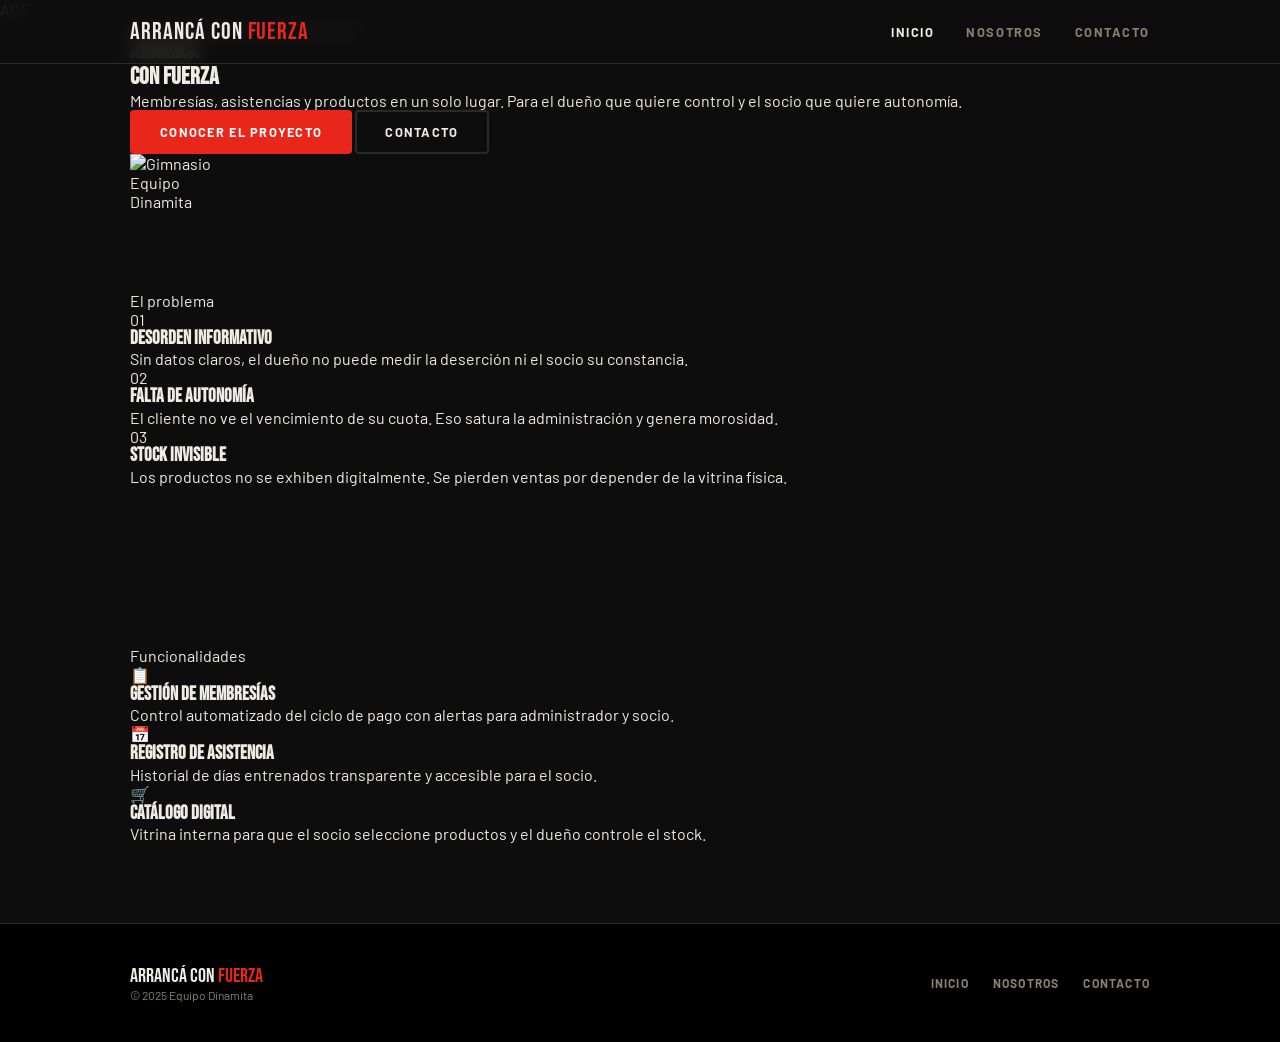
==== index.html @ 17563b1c "cracion de la estructiura de la pagina de inicio" ====
<!DOCTYPE html>
<html lang="es">
<head>
  <meta charset="UTF-8" />
  <meta name="viewport" content="width=device-width, initial-scale=1.0" />
  <title>Arrancá con Fuerza</title>
  <link rel="stylesheet" href="style.css" />
  <link rel="stylesheet" href="home.css" />
</head>
<body>

  <header class="navbar">
    <div class="navbar__inner">
      <a href="index.html" class="navbar__logo">Arrancá con <span>Fuerza</span></a>
      <nav class="navbar__links">
        <a href="index.html" class="active">Inicio</a>
        <a href="about.html">Nosotros</a>
        <a href="contact.html">Contacto</a>
      </nav>
    </div>
  </header>

  <main>

    <!-- HERO -->
    <section class="hero">
      <div class="hero__bg-text">ACF</div>
      <div class="container hero__inner">
        <div class="hero__content">
          <p class="hero__label">Sistema de gestión de gimnasios</p>
          <h1 class="hero__title">Arrancá<br>con <span>Fuerza</span></h1>
          <p class="hero__desc">Membresías, asistencias y productos en un solo lugar. Para el dueño que quiere control y el socio que quiere autonomía.</p>
          <div class="hero__actions">
            <a href="about.html" class="btn btn-primary">Conocer el proyecto</a>
            <a href="contact.html" class="btn btn-outline">Contacto</a>
          </div>
        </div>
        <div class="hero__image">
          <img src="https://images.unsplash.com/photo-1534438327276-14e5300c3a48?w=700&q=80" alt="Gimnasio" />
          <div class="hero__image-badge">Equipo<br><span>Dinamita</span></div>
        </div>
      </div>
    </section>

    <!-- PROBLEMAS -->
    <section class="section problems">
      <div class="container">
        <p class="section-label">El problema</p>
        <div class="problems__grid">
          <div class="problem-card">
            <span class="problem-card__num">01</span>
            <h3>Desorden informativo</h3>
            <p>Sin datos claros, el dueño no puede medir la deserción ni el socio su constancia.</p>
          </div>
          <div class="problem-card">
            <span class="problem-card__num">02</span>
            <h3>Falta de autonomía</h3>
            <p>El cliente no ve el vencimiento de su cuota. Eso satura la administración y genera morosidad.</p>
          </div>
          <div class="problem-card">
            <span class="problem-card__num">03</span>
            <h3>Stock invisible</h3>
            <p>Los productos no se exhiben digitalmente. Se pierden ventas por depender de la vitrina física.</p>
          </div>
        </div>
      </div>
    </section>

    <!-- FUNCIONALIDADES -->
    <section class="section features">
      <div class="container">
        <p class="section-label">Funcionalidades</p>
        <div class="features__grid">
          <div class="feature">
            <div class="feature__icon">📋</div>
            <h3>Gestión de membresías</h3>
            <p>Control automatizado del ciclo de pago con alertas para administrador y socio.</p>
          </div>
          <div class="feature">
            <div class="feature__icon">📅</div>
            <h3>Registro de asistencia</h3>
            <p>Historial de días entrenados transparente y accesible para el socio.</p>
          </div>
          <div class="feature">
            <div class="feature__icon">🛒</div>
            <h3>Catálogo digital</h3>
            <p>Vitrina interna para que el socio seleccione productos y el dueño controle el stock.</p>
          </div>
        </div>
      </div>
    </section>

  </main>

  <footer class="footer">
    <div class="footer__inner">
      <div>
        <p class="footer__logo">Arrancá con <span>Fuerza</span></p>
        <p class="footer__copy">© 2025 Equipo Dinamita</p>
      </div>
      <nav class="footer__nav">
        <a href="index.html">Inicio</a>
        <a href="about.html">Nosotros</a>
        <a href="contact.html">Contacto</a>
      </nav>
    </div>
  </footer>

</body>
</html>
---- style.css ----
@import url('https://fonts.googleapis.com/css2?family=Bebas+Neue&family=Barlow:wght@400;600;700&display=swap');

/* === VARIABLES === */
:root {
  --bg:          #0d0d0d;
  --surface:     #1a1a1a;
  --border:      #2a2a2a;
  --accent:      #e8261a;
  --text:        #f0ece4;
  --text-muted:  #8a8070;

  --font-display: 'Bebas Neue', sans-serif;
  --font-body:    'Barlow', sans-serif;

  --navbar-h: 64px;
  --container: 1100px;
  --gap: clamp(1rem, 5vw, 2.5rem);
  --ease: 200ms ease;
}

/* === RESET === */
*, *::before, *::after { box-sizing: border-box; margin: 0; padding: 0; }
body {
  font-family: var(--font-body);
  background: var(--bg);
  color: var(--text);
  overflow-x: hidden;
  -webkit-font-smoothing: antialiased;
}
a { color: inherit; text-decoration: none; }
ul { list-style: none; }
img { display: block; max-width: 100%; }
h1, h2, h3, h4 { font-family: var(--font-display); line-height: 1.1; }

/* === LAYOUT === */
.container {
  width: 100%;
  max-width: var(--container);
  margin-inline: auto;
  padding-inline: var(--gap);
}
.section { padding-block: 5rem; }

/* === NAVBAR === */
.navbar {
  position: fixed;
  inset: 0 0 auto 0;
  height: var(--navbar-h);
  display: flex;
  align-items: center;
  background: rgba(13,13,13,0.85);
  backdrop-filter: blur(10px);
  border-bottom: 1px solid var(--border);
  z-index: 100;
}
.navbar__inner {
  display: flex;
  align-items: center;
  justify-content: space-between;
  width: 100%;
  max-width: var(--container);
  margin-inline: auto;
  padding-inline: var(--gap);
}
.navbar__logo {
  font-family: var(--font-display);
  font-size: 1.5rem;
  letter-spacing: 0.04em;
}
.navbar__logo span { color: var(--accent); }
.navbar__links { display: flex; gap: 2rem; }
.navbar__links a {
  font-size: 0.8rem;
  font-weight: 700;
  letter-spacing: 0.12em;
  text-transform: uppercase;
  color: var(--text-muted);
  transition: color var(--ease);
}
.navbar__links a:hover,
.navbar__links a.active { color: var(--text); }

/* === FOOTER === */
.footer {
  background: #000;
  border-top: 1px solid var(--border);
  padding-block: 2.5rem;
}
.footer__inner {
  display: flex;
  align-items: center;
  justify-content: space-between;
  flex-wrap: wrap;
  gap: 1rem;
  max-width: var(--container);
  margin-inline: auto;
  padding-inline: var(--gap);
}
.footer__logo { font-family: var(--font-display); font-size: 1.25rem; }
.footer__logo span { color: var(--accent); }
.footer__copy { font-size: 0.75rem; color: var(--text-muted); }
.footer__nav { display: flex; gap: 1.5rem; }
.footer__nav a {
  font-size: 0.75rem;
  font-weight: 700;
  letter-spacing: 0.1em;
  text-transform: uppercase;
  color: var(--text-muted);
  transition: color var(--ease);
}
.footer__nav a:hover { color: var(--accent); }

/* === BOTONES === */
.btn {
  display: inline-flex;
  align-items: center;
  gap: 0.5rem;
  font-family: var(--font-body);
  font-size: 0.8rem;
  font-weight: 700;
  letter-spacing: 0.1em;
  text-transform: uppercase;
  padding: 0.75rem 1.75rem;
  border-radius: 4px;
  border: 2px solid transparent;
  cursor: pointer;
  transition: all var(--ease);
}
.btn-primary { background: var(--accent); color: #fff; border-color: var(--accent); }
.btn-primary:hover { background: #ff3d2e; border-color: #ff3d2e; }
.btn-outline { background: transparent; color: var(--text); border-color: var(--border); }
.btn-outline:hover { border-color: var(--accent); color: var(--accent); }

/* === RESPONSIVE === */
@media (max-width: 768px) {
  .navbar__links { display: none; }
  .footer__inner { flex-direction: column; align-items: flex-start; }
  .footer__nav { flex-wrap: wrap; }
}
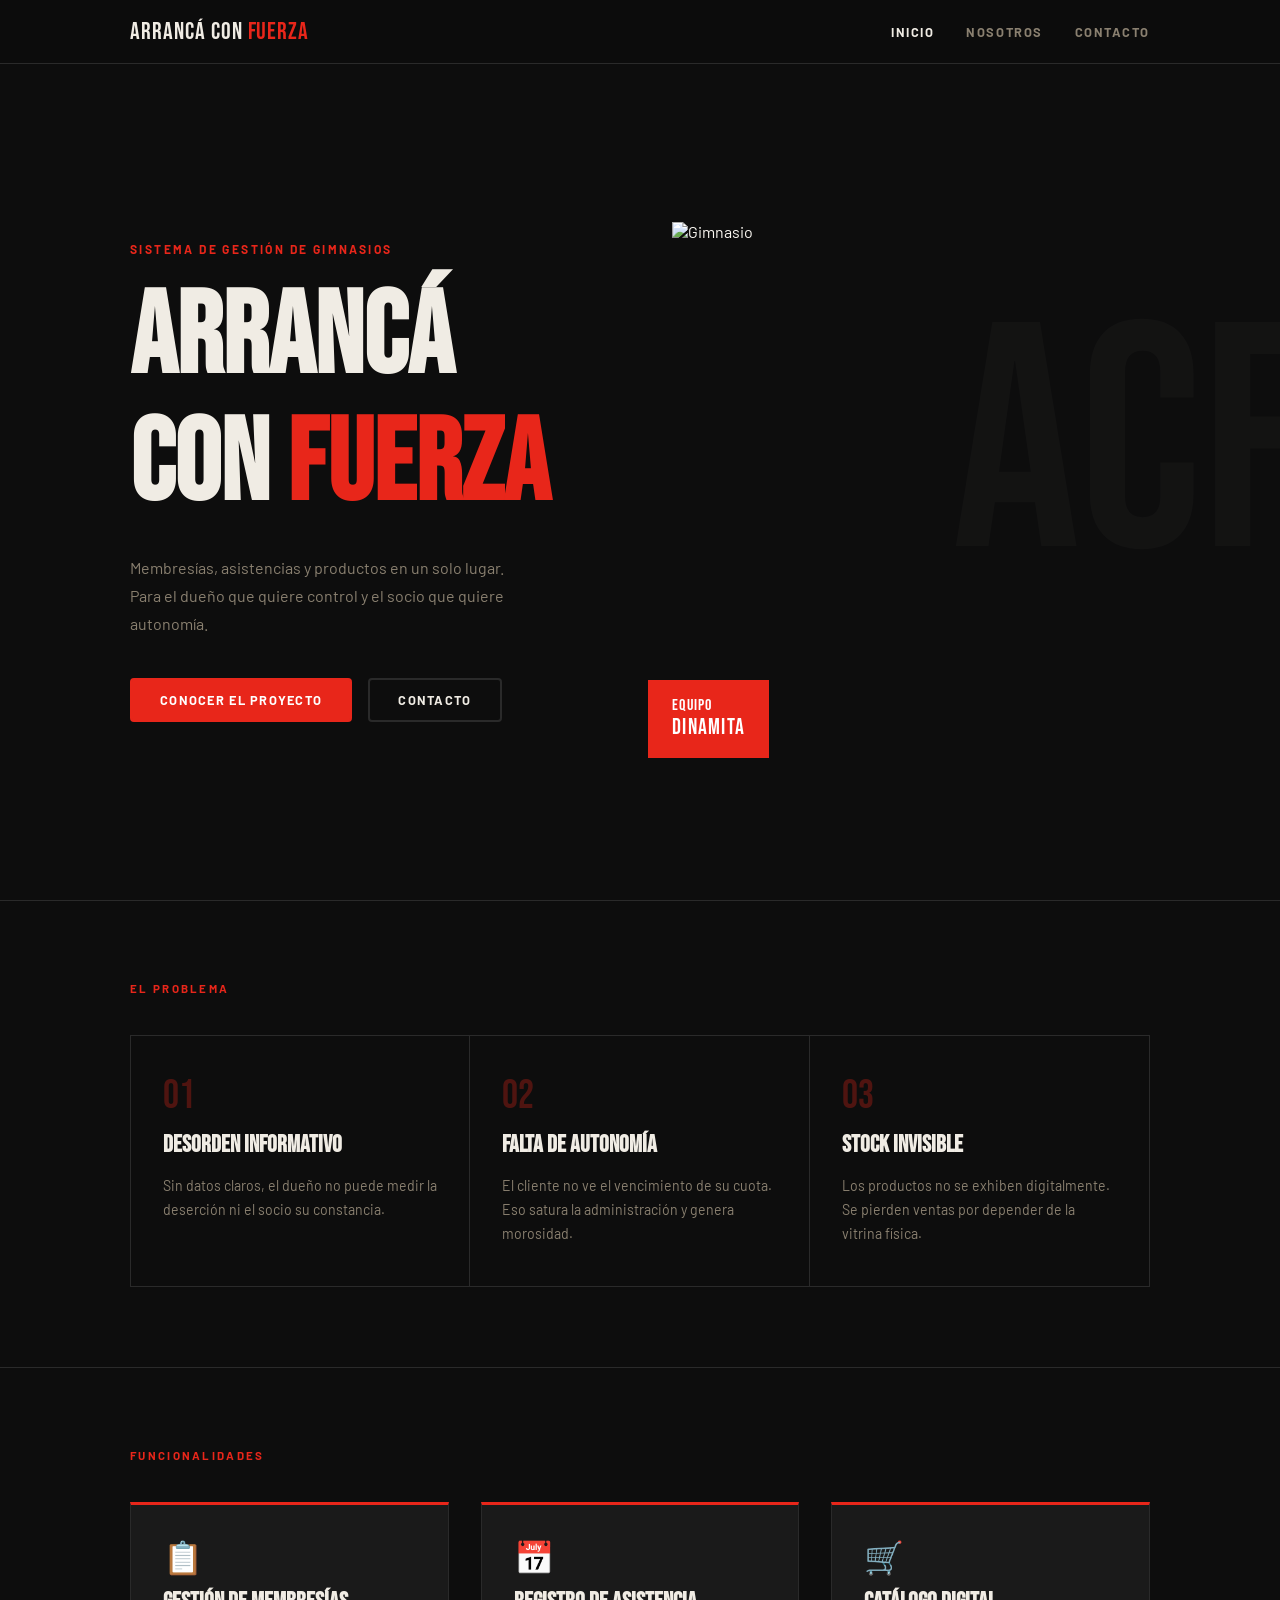
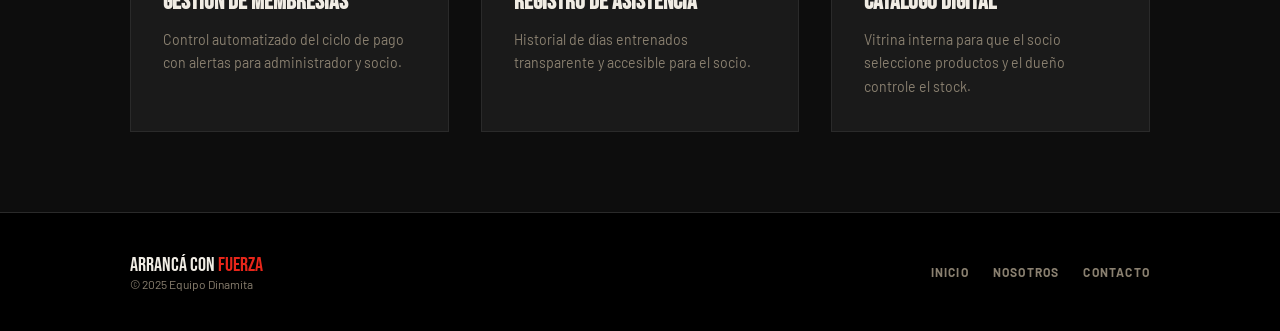
==== commit 8a79b262: "refactor: move CSS files on assets/css folder" ====
--- a/index.html
+++ b/index.html
@@ -4,8 +4,8 @@
   <meta charset="UTF-8" />
   <meta name="viewport" content="width=device-width, initial-scale=1.0" />
   <title>Arrancá con Fuerza</title>
-  <link rel="stylesheet" href="style.css" />
-  <link rel="stylesheet" href="home.css" />
+  <link rel="stylesheet" href="./assets/css/style.css" />
+  <link rel="stylesheet" href="./assets/css/home.css" />
 </head>
 <body>
 
--- a/assets/css/style.css
+++ b/assets/css/style.css
@@ -0,0 +1,139 @@
+@import url('https://fonts.googleapis.com/css2?family=Bebas+Neue&family=Barlow:wght@400;600;700&display=swap');
+
+/* === VARIABLES === */
+:root {
+  --bg:          #0d0d0d;
+  --surface:     #1a1a1a;
+  --border:      #2a2a2a;
+  --accent:      #e8261a;
+  --text:        #f0ece4;
+  --text-muted:  #8a8070;
+
+  --font-display: 'Bebas Neue', sans-serif;
+  --font-body:    'Barlow', sans-serif;
+
+  --navbar-h: 64px;
+  --container: 1100px;
+  --gap: clamp(1rem, 5vw, 2.5rem);
+  --ease: 200ms ease;
+}
+
+/* === RESET === */
+*, *::before, *::after { box-sizing: border-box; margin: 0; padding: 0; }
+body {
+  font-family: var(--font-body);
+  background: var(--bg);
+  color: var(--text);
+  overflow-x: hidden;
+  -webkit-font-smoothing: antialiased;
+}
+a { color: inherit; text-decoration: none; }
+ul { list-style: none; }
+img { display: block; max-width: 100%; }
+h1, h2, h3, h4 { font-family: var(--font-display); line-height: 1.1; }
+
+/* === LAYOUT === */
+.container {
+  width: 100%;
+  max-width: var(--container);
+  margin-inline: auto;
+  padding-inline: var(--gap);
+}
+.section { padding-block: 5rem; }
+
+/* === NAVBAR === */
+.navbar {
+  position: fixed;
+  inset: 0 0 auto 0;
+  height: var(--navbar-h);
+  display: flex;
+  align-items: center;
+  background: rgba(13,13,13,0.85);
+  backdrop-filter: blur(10px);
+  border-bottom: 1px solid var(--border);
+  z-index: 100;
+}
+.navbar__inner {
+  display: flex;
+  align-items: center;
+  justify-content: space-between;
+  width: 100%;
+  max-width: var(--container);
+  margin-inline: auto;
+  padding-inline: var(--gap);
+}
+.navbar__logo {
+  font-family: var(--font-display);
+  font-size: 1.5rem;
+  letter-spacing: 0.04em;
+}
+.navbar__logo span { color: var(--accent); }
+.navbar__links { display: flex; gap: 2rem; }
+.navbar__links a {
+  font-size: 0.8rem;
+  font-weight: 700;
+  letter-spacing: 0.12em;
+  text-transform: uppercase;
+  color: var(--text-muted);
+  transition: color var(--ease);
+}
+.navbar__links a:hover,
+.navbar__links a.active { color: var(--text); }
+
+/* === FOOTER === */
+.footer {
+  background: #000;
+  border-top: 1px solid var(--border);
+  padding-block: 2.5rem;
+}
+.footer__inner {
+  display: flex;
+  align-items: center;
+  justify-content: space-between;
+  flex-wrap: wrap;
+  gap: 1rem;
+  max-width: var(--container);
+  margin-inline: auto;
+  padding-inline: var(--gap);
+}
+.footer__logo { font-family: var(--font-display); font-size: 1.25rem; }
+.footer__logo span { color: var(--accent); }
+.footer__copy { font-size: 0.75rem; color: var(--text-muted); }
+.footer__nav { display: flex; gap: 1.5rem; }
+.footer__nav a {
+  font-size: 0.75rem;
+  font-weight: 700;
+  letter-spacing: 0.1em;
+  text-transform: uppercase;
+  color: var(--text-muted);
+  transition: color var(--ease);
+}
+.footer__nav a:hover { color: var(--accent); }
+
+/* === BOTONES === */
+.btn {
+  display: inline-flex;
+  align-items: center;
+  gap: 0.5rem;
+  font-family: var(--font-body);
+  font-size: 0.8rem;
+  font-weight: 700;
+  letter-spacing: 0.1em;
+  text-transform: uppercase;
+  padding: 0.75rem 1.75rem;
+  border-radius: 4px;
+  border: 2px solid transparent;
+  cursor: pointer;
+  transition: all var(--ease);
+}
+.btn-primary { background: var(--accent); color: #fff; border-color: var(--accent); }
+.btn-primary:hover { background: #ff3d2e; border-color: #ff3d2e; }
+.btn-outline { background: transparent; color: var(--text); border-color: var(--border); }
+.btn-outline:hover { border-color: var(--accent); color: var(--accent); }
+
+/* === RESPONSIVE === */
+@media (max-width: 768px) {
+  .navbar__links { display: none; }
+  .footer__inner { flex-direction: column; align-items: flex-start; }
+  .footer__nav { flex-wrap: wrap; }
+}
--- a/assets/css/home.css
+++ b/assets/css/home.css
@@ -0,0 +1,176 @@
+/* home.css */
+
+/* === HERO === */
+.hero {
+  min-height: 100vh;
+  display: flex;
+  align-items: center;
+  padding-top: var(--navbar-h);
+  position: relative;
+  overflow: hidden;
+}
+
+.hero__bg-text {
+  position: absolute;
+  right: -2rem;
+  top: 50%;
+  transform: translateY(-50%);
+  font-family: var(--font-display);
+  font-size: clamp(12rem, 25vw, 22rem);
+  color: var(--text);
+  opacity: 0.025;
+  pointer-events: none;
+  line-height: 1;
+  user-select: none;
+}
+
+.hero__inner {
+  display: grid;
+  grid-template-columns: 1fr 1fr;
+  gap: 4rem;
+  align-items: center;
+  padding-block: 4rem;
+}
+
+.hero__label {
+  font-size: 0.75rem;
+  font-weight: 700;
+  letter-spacing: 0.2em;
+  text-transform: uppercase;
+  color: var(--accent);
+  margin-bottom: 1.25rem;
+}
+
+.hero__title {
+  font-size: clamp(4rem, 9vw, 8rem);
+  color: var(--text);
+  margin-bottom: 1.5rem;
+}
+
+.hero__title span { color: var(--accent); }
+
+.hero__desc {
+  color: var(--text-muted);
+  font-size: 1rem;
+  line-height: 1.75;
+  max-width: 44ch;
+  margin-bottom: 2.5rem;
+}
+
+.hero__actions { display: flex; gap: 1rem; flex-wrap: wrap; }
+
+.hero__image {
+  position: relative;
+}
+
+.hero__image img {
+  width: 100%;
+  height: 520px;
+  object-fit: cover;
+  filter: grayscale(30%) contrast(1.1);
+}
+
+.hero__image-badge {
+  position: absolute;
+  bottom: -1rem;
+  left: -1.5rem;
+  background: var(--accent);
+  color: #fff;
+  font-family: var(--font-display);
+  font-size: 1rem;
+  letter-spacing: 0.08em;
+  padding: 1rem 1.5rem;
+  line-height: 1.2;
+}
+
+.hero__image-badge span { font-size: 1.4rem; display: block; }
+
+/* === PROBLEMAS === */
+.problems { border-top: 1px solid var(--border); }
+
+.section-label {
+  font-size: 0.72rem;
+  font-weight: 700;
+  letter-spacing: 0.2em;
+  text-transform: uppercase;
+  color: var(--accent);
+  margin-bottom: 2.5rem;
+}
+
+.problems__grid {
+  display: grid;
+  grid-template-columns: repeat(3, 1fr);
+  gap: 0;
+  border: 1px solid var(--border);
+}
+
+.problem-card {
+  padding: 2.5rem 2rem;
+  border-right: 1px solid var(--border);
+  display: flex;
+  flex-direction: column;
+  gap: 1rem;
+}
+
+.problem-card:last-child { border-right: none; }
+
+.problem-card__num {
+  font-family: var(--font-display);
+  font-size: 2.5rem;
+  color: var(--accent);
+  opacity: 0.3;
+  line-height: 1;
+}
+
+.problem-card h3 {
+  font-size: 1.5rem;
+  color: var(--text);
+}
+
+.problem-card p {
+  font-size: 0.88rem;
+  color: var(--text-muted);
+  line-height: 1.7;
+}
+
+/* === FEATURES === */
+.features { border-top: 1px solid var(--border); }
+
+.features__grid {
+  display: grid;
+  grid-template-columns: repeat(3, 1fr);
+  gap: 2rem;
+}
+
+.feature {
+  background: var(--surface);
+  border: 1px solid var(--border);
+  border-top: 3px solid var(--accent);
+  padding: 2rem;
+  display: flex;
+  flex-direction: column;
+  gap: 0.75rem;
+}
+
+.feature__icon { font-size: 2rem; }
+
+.feature h3 {
+  font-size: 1.5rem;
+  color: var(--text);
+}
+
+.feature p {
+  font-size: 0.88rem;
+  color: var(--text-muted);
+  line-height: 1.7;
+}
+
+/* === RESPONSIVE === */
+@media (max-width: 768px) {
+  .hero__inner { grid-template-columns: 1fr; }
+  .hero__image { display: none; }
+  .problems__grid { grid-template-columns: 1fr; }
+  .problem-card { border-right: none; border-bottom: 1px solid var(--border); }
+  .problem-card:last-child { border-bottom: none; }
+  .features__grid { grid-template-columns: 1fr; }
+}
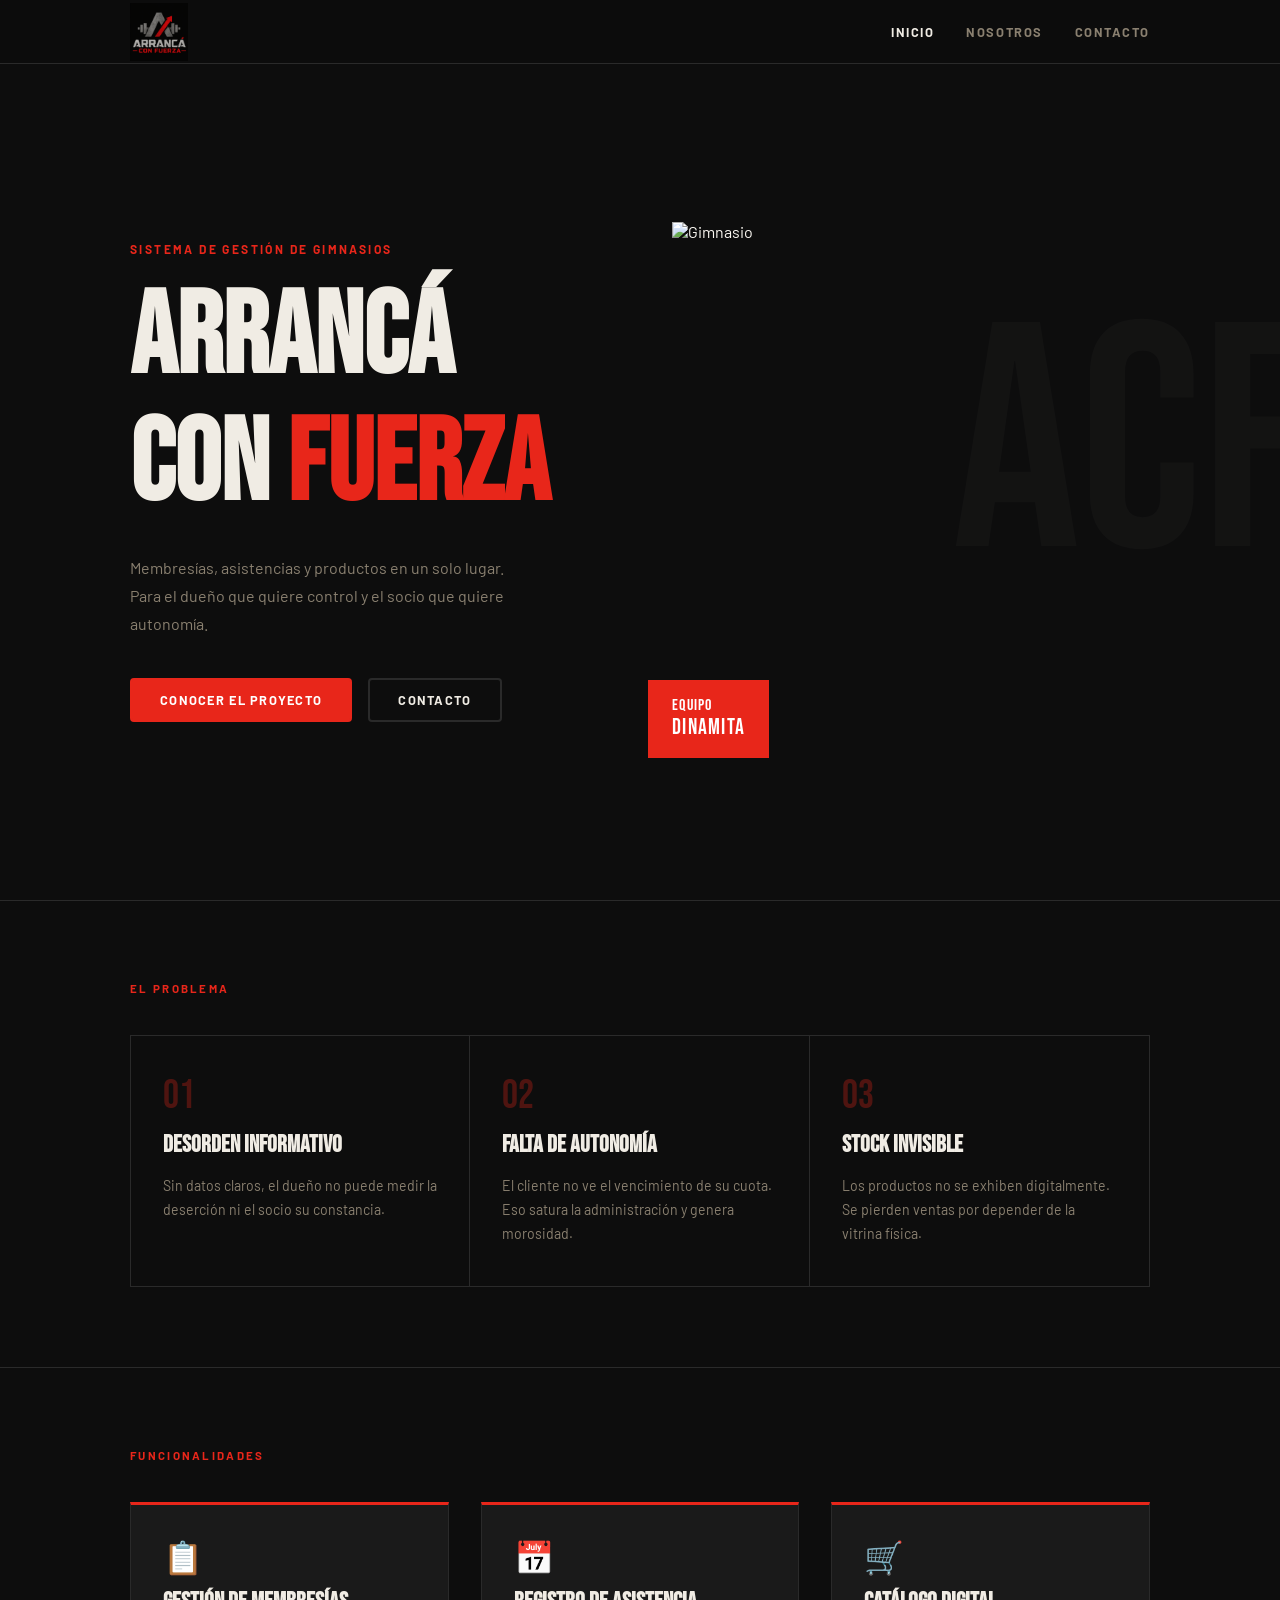
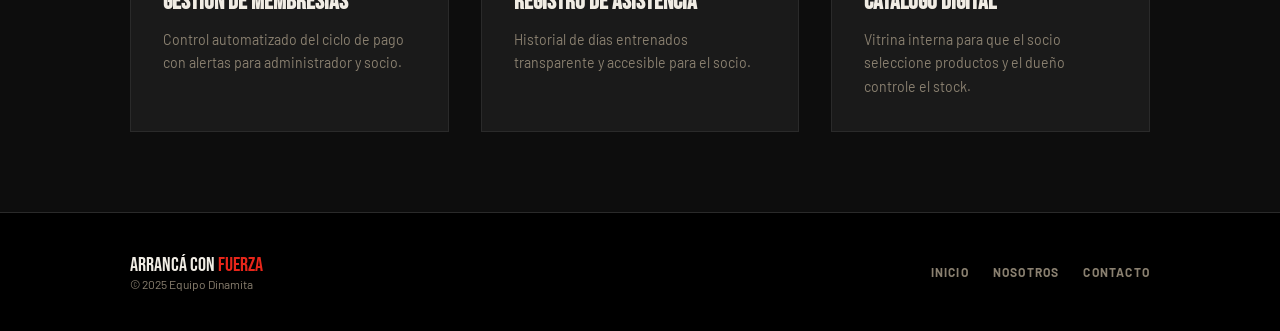
==== commit 8940df43: "feat: add logo on navbar" ====
--- a/index.html
+++ b/index.html
@@ -4,6 +4,7 @@
   <meta charset="UTF-8" />
   <meta name="viewport" content="width=device-width, initial-scale=1.0" />
   <title>Arrancá con Fuerza</title>
+  <link rel="icon" type="image/png" href="assets/images/logo.png" />
   <link rel="stylesheet" href="./assets/css/style.css" />
   <link rel="stylesheet" href="./assets/css/home.css" />
 </head>
@@ -11,7 +12,7 @@
 
   <header class="navbar">
     <div class="navbar__inner">
-      <a href="index.html" class="navbar__logo">Arrancá con <span>Fuerza</span></a>
+      <img src="assets/images/logo.png" alt="Arrancá con Fuerza" height="58" />
       <nav class="navbar__links">
         <a href="index.html" class="active">Inicio</a>
         <a href="about.html">Nosotros</a>
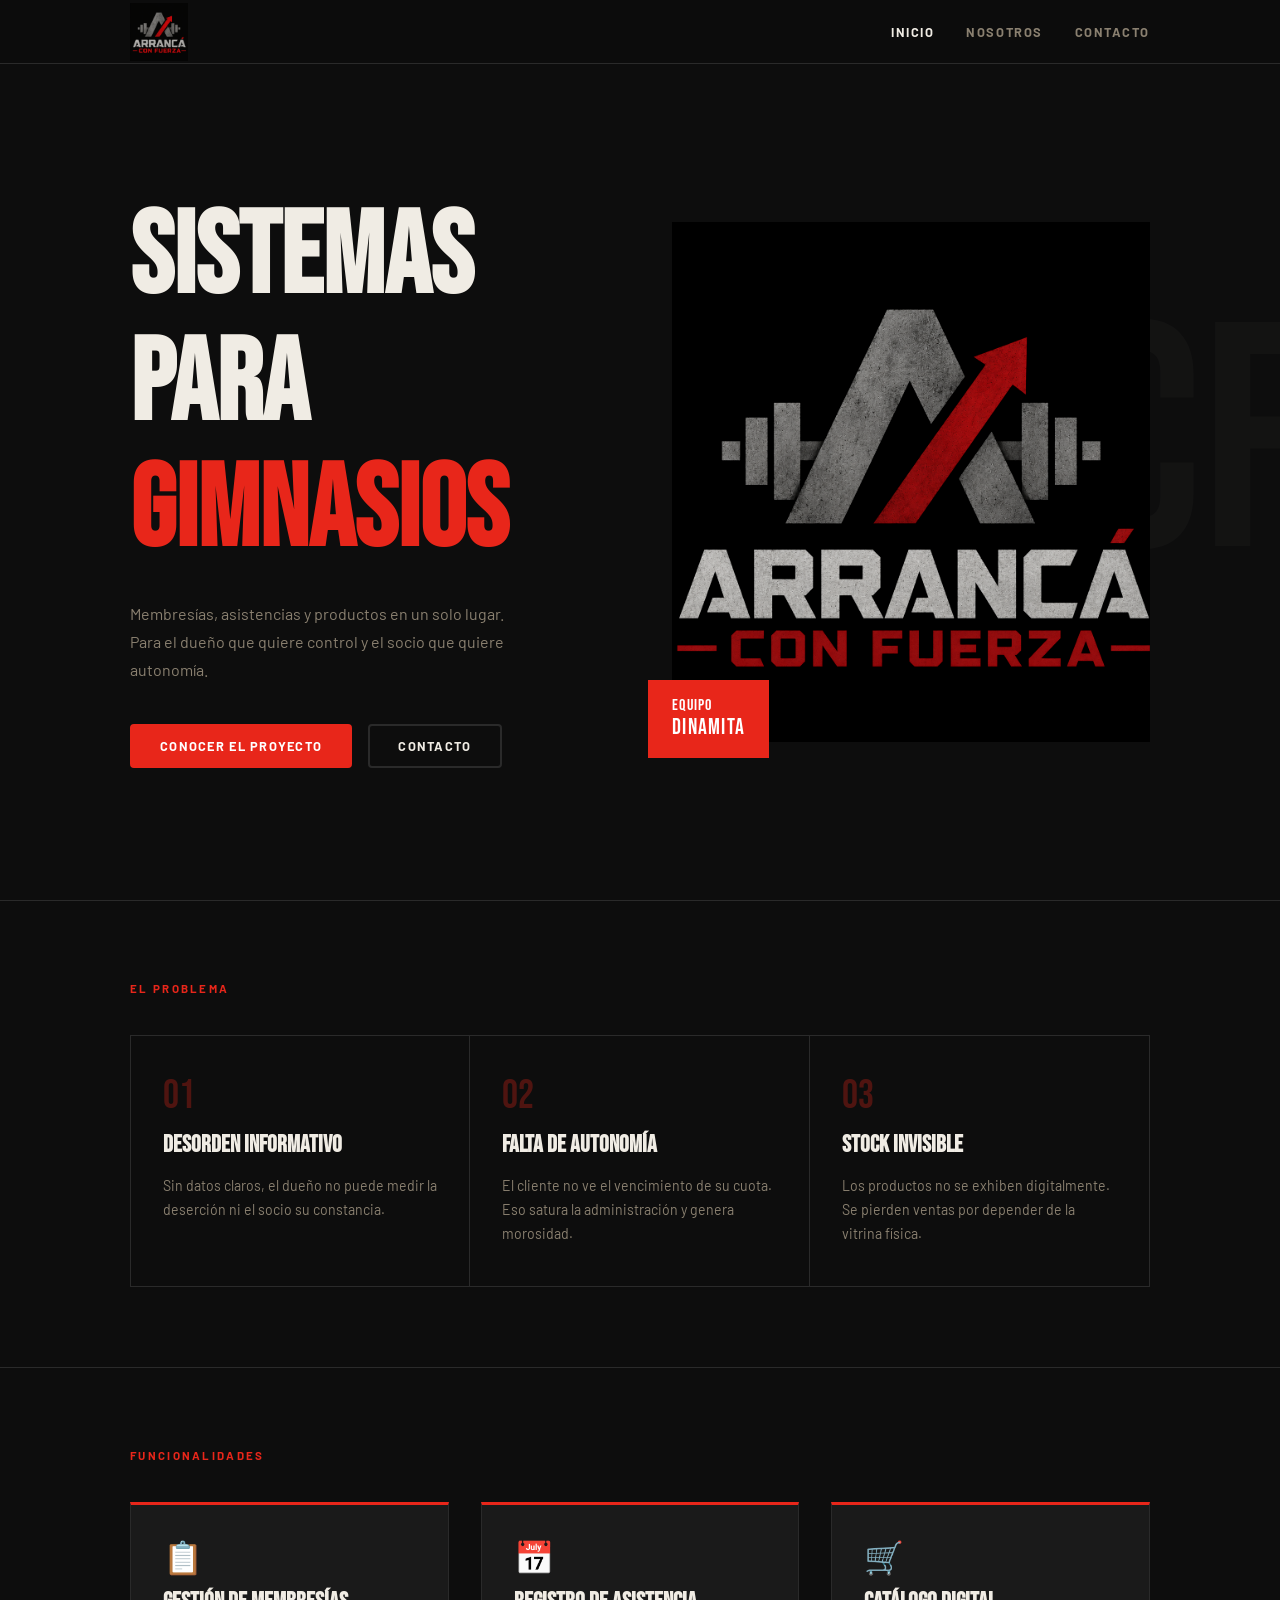
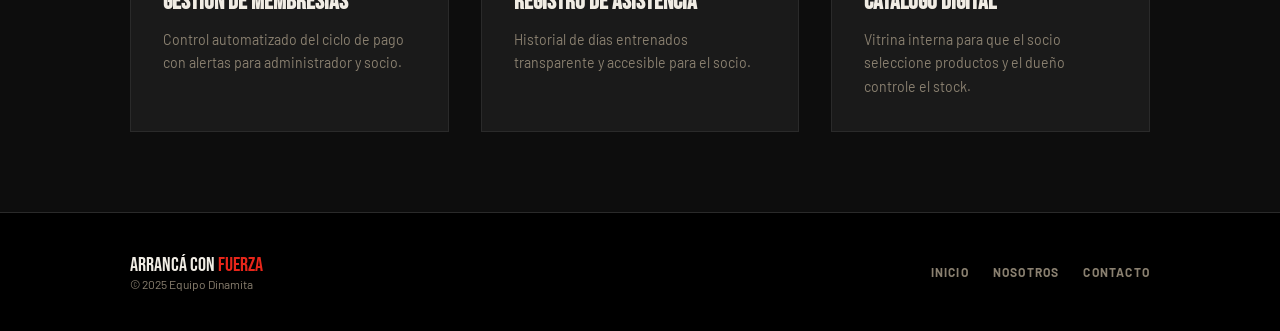
==== commit 85db37b5: "update readme adding the logo" ====
--- a/index.html
+++ b/index.html
@@ -28,8 +28,7 @@
       <div class="hero__bg-text">ACF</div>
       <div class="container hero__inner">
         <div class="hero__content">
-          <p class="hero__label">Sistema de gestión de gimnasios</p>
-          <h1 class="hero__title">Arrancá<br>con <span>Fuerza</span></h1>
+          <h1 class="hero__title">Sistemas<br>para <span>gimnasios</span></h1>
           <p class="hero__desc">Membresías, asistencias y productos en un solo lugar. Para el dueño que quiere control y el socio que quiere autonomía.</p>
           <div class="hero__actions">
             <a href="about.html" class="btn btn-primary">Conocer el proyecto</a>
@@ -37,7 +36,7 @@
           </div>
         </div>
         <div class="hero__image">
-          <img src="https://images.unsplash.com/photo-1534438327276-14e5300c3a48?w=700&q=80" alt="Gimnasio" />
+          <img src="assets/images/logo.png" alt="Arrancá con Fuerza" />
           <div class="hero__image-badge">Equipo<br><span>Dinamita</span></div>
         </div>
       </div>
